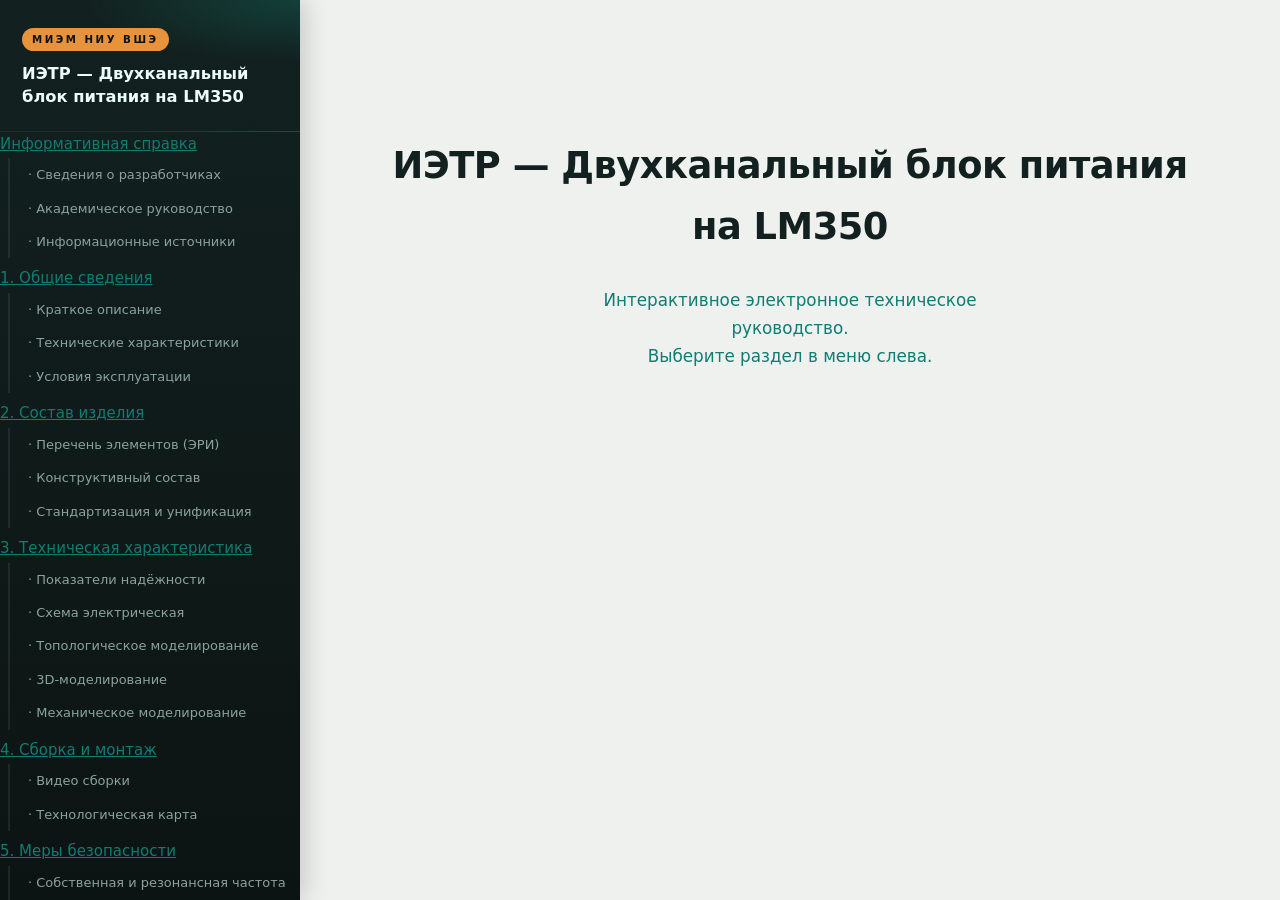
==== index.html @ 0d6fee41 "ИЭТР — Двухканальный блок питания на LM350 Интерактивное электронное техническое руководство (статич" ====
<!DOCTYPE html>
<html lang="ru">
<head>
  <meta charset="UTF-8">
  <meta name="viewport" content="width=device-width, initial-scale=1.0">
  <title>ИЭТР — Двухканальный блок питания на LM350</title>
  <link rel="stylesheet" href="style.css">
</head>
<body>
<div class="container">
  <nav class="sidebar">
    <div class="sidebar-header">
      <div class="logo">МИЭМ НИУ ВШЭ</div>
      <h2><a href="#" onclick="loadPage('pages/0.html')">ИЭТР — Двухканальный блок питания на LM350</a></h2>
    </div>
    <ul>
      <li>
        <a href="#" onclick="loadPage('pages/0.html')">Информативная справка</a>
        <ul class="submenu">
          <li><a href="#" onclick="loadPageAndScroll('pages/0.html','dev_team')">· Сведения о разработчиках</a></li>
          <li><a href="#" onclick="loadPageAndScroll('pages/0.html','academic_guidance')">· Академическое руководство</a></li>
          <li><a href="#" onclick="loadPageAndScroll('pages/0.html','info_sources')">· Информационные источники</a></li>
        </ul>
      </li>
      <li>
        <a href="#" onclick="loadPage('pages/1.html')">1. Общие сведения</a>
        <ul class="submenu">
          <li><a href="#" onclick="loadPageAndScroll('pages/1.html','brief-desc')">· Краткое описание</a></li>
          <li><a href="#" onclick="loadPageAndScroll('pages/1.html','tech-spec')">· Технические характеристики</a></li>
          <li><a href="#" onclick="loadPageAndScroll('pages/1.html','operating-cond')">· Условия эксплуатации</a></li>
        </ul>
      </li>
      <li>
        <a href="#" onclick="loadPage('pages/2.html')">2. Состав изделия</a>
        <ul class="submenu">
          <li><a href="#" onclick="loadPageAndScroll('pages/2.html','elements-list')">· Перечень элементов (ЭРИ)</a></li>
          <li><a href="#" onclick="loadPageAndScroll('pages/2.html','constructive-info')">· Конструктивный состав</a></li>
          <li><a href="#" onclick="loadPageAndScroll('pages/2.html','standardization')">· Стандартизация и унификация</a></li>
        </ul>
      </li>
      <li>
        <a href="#" onclick="loadPage('pages/3.html')">3. Техническая характеристика</a>
        <ul class="submenu">
          <li><a href="#" onclick="loadPageAndScroll('pages/3.html','reliability')">· Показатели надёжности</a></li>
          <li><a href="#" onclick="loadPageAndScroll('pages/3.html','schematic')">· Схема электрическая</a></li>
          <li><a href="#" onclick="loadPageAndScroll('pages/3.html','topology')">· Топологическое моделирование</a></li>
          <li><a href="#" onclick="loadPageAndScroll('pages/3.html','model3d')">· 3D-моделирование</a></li>
          <li><a href="#" onclick="loadPageAndScroll('pages/3.html','mechanical')">· Механическое моделирование</a></li>
        </ul>
      </li>
      <li>
        <a href="#" onclick="loadPage('pages/4.html')">4. Сборка и монтаж</a>
        <ul class="submenu">
          <li><a href="#" onclick="loadPageAndScroll('pages/4.html','assembly-video')">· Видео сборки</a></li>
          <li><a href="#" onclick="loadPageAndScroll('pages/4.html','route-card')">· Технологическая карта</a></li>
        </ul>
      </li>
      <li>
        <a href="#" onclick="loadPage('pages/5.html')">5. Меры безопасности</a>
        <ul class="submenu">
          <li><a href="#" onclick="loadPageAndScroll('pages/5.html','mech-protection')">· Собственная и резонансная частота</a></li>
          <li><a href="#" onclick="loadPageAndScroll('pages/5.html','electrical-safety')">· Электробезопасность</a></li>
          <li><a href="#" onclick="loadPageAndScroll('pages/5.html','ip-protection')">· Степень защиты (IP)</a></li>
          <li><a href="#" onclick="loadPageAndScroll('pages/5.html','other-safety')">· Взрыво-, радиационная безопасность, ЭМС</a></li>
          <li><a href="#" onclick="loadPageAndScroll('pages/5.html','troubles')">· Возможные неисправности</a></li>
        </ul>
      </li>
      <li>
        <a href="#" onclick="loadPage('pages/6.html')">6. Экономический расчёт</a>
        <ul class="submenu">
          <li><a href="#" onclick="loadPageAndScroll('pages/6.html','econ-materials')">· Стоимость элементной базы</a></li>
          <li><a href="#" onclick="loadPageAndScroll('pages/6.html','econ-work')">· Затраты на разработку</a></li>
          <li><a href="#" onclick="loadPageAndScroll('pages/6.html','econ-total')">· Себестоимость</a></li>
        </ul>
      </li>
    </ul>
  </nav>

  <main id="content">
    <div class="welcome">
      <h1>ИЭТР — Двухканальный блок питания на LM350</h1>
      <p>Интерактивное электронное техническое руководство.<br>Выберите раздел в меню слева.</p>
    </div>
  </main>
</div>
<script src="script.js"></script>
</body>
</html>
---- style.css ----
/* ============================================================
   ИЭТР — Двухканальный блок питания на LM350
   Авторская тема: графит + бирюза + янтарь
   ============================================================ */

:root {
  --bg:        #eef1ee;
  --ink:       #1c2522;
  --muted:     #5c6b66;
  --side-1:    #12211f;
  --side-2:    #0c1413;
  --teal:      #18a999;
  --teal-dk:   #0f7d72;
  --amber:     #e8923b;
  --line:      #d8e0dc;
  --card:      #ffffff;
}

* { box-sizing: border-box; margin: 0; padding: 0; }

body {
  font-family: 'Segoe UI', 'Inter', system-ui, Arial, sans-serif;
  background: var(--bg);
  color: var(--ink);
  font-size: 15px;
  line-height: 1.65;
}

.container { display: flex; min-height: 100vh; }

/* ── Sidebar ── */
.sidebar {
  width: 300px;
  min-width: 300px;
  background: linear-gradient(180deg, var(--side-1) 0%, var(--side-2) 100%);
  color: #b9c9c4;
  display: flex;
  flex-direction: column;
  position: sticky;
  top: 0;
  height: 100vh;
  overflow-y: auto;
  scrollbar-width: thin;
  scrollbar-color: var(--teal-dk) transparent;
  box-shadow: 4px 0 24px rgba(0,0,0,0.18);
}
.sidebar::-webkit-scrollbar { width: 6px; }
.sidebar::-webkit-scrollbar-thumb { background: var(--teal-dk); border-radius: 3px; }

.sidebar-header {
  padding: 26px 22px 22px;
  border-bottom: 1px solid rgba(255,255,255,0.06);
  background:
    radial-gradient(120% 80% at 100% 0%, rgba(24,169,153,0.22), transparent 60%);
}
.sidebar-header .logo {
  display: inline-block;
  font-size: 0.64rem;
  text-transform: uppercase;
  letter-spacing: 2.5px;
  color: #0c1413;
  background: var(--amber);
  padding: 3px 10px;
  border-radius: 20px;
  font-weight: 700;
  margin-bottom: 12px;
}
.sidebar-header h2 { font-size: 1.02rem; font-weight: 700; color: #eafdf9; line-height: 1.4; }
.sidebar-header h2 a { color: inherit; text-decoration: none; }

.sidebar nav ul { list-style: none; padding: 10px 0; }
.sidebar nav > ul > li { margin: 2px 12px; }

.sidebar nav > ul > li > a {
  display: block;
  padding: 11px 16px;
  color: #cfe0db;
  text-decoration: none;
  font-size: 0.9rem;
  font-weight: 600;
  border-radius: 10px;
  transition: background .18s, color .18s, transform .18s;
}
.sidebar nav > ul > li > a:hover {
  color: #fff;
  background: rgba(24,169,153,0.18);
  transform: translateX(3px);
}

.submenu { list-style: none; padding: 2px 0 8px 8px; }
.submenu li a {
  display: block;
  padding: 6px 14px 6px 18px;
  color: #8aa39c;
  text-decoration: none;
  font-size: 0.81rem;
  border-left: 2px solid rgba(255,255,255,0.08);
  transition: color .15s, border-color .15s;
}
.submenu li a:hover { color: #5fe3d2; border-left-color: var(--teal); }

/* ── Main content ── */
main { flex: 1; padding: 46px 56px; max-width: 1000px; }

@keyframes fadeUp {
  from { opacity: 0; transform: translateY(14px); }
  to   { opacity: 1; transform: translateY(0); }
}
#content > article, #content > .welcome { animation: fadeUp .4s ease both; }

main h1 {
  font-size: 1.8rem;
  font-weight: 800;
  color: var(--side-1);
  margin-bottom: 26px;
  padding-bottom: 16px;
  position: relative;
  letter-spacing: -0.3px;
}
main h1::after {
  content: '';
  position: absolute;
  left: 0; bottom: 0;
  width: 64px; height: 4px;
  border-radius: 4px;
  background: linear-gradient(90deg, var(--teal), var(--amber));
}

main h2 {
  font-size: 1.18rem;
  font-weight: 700;
  color: var(--teal-dk);
  margin: 36px 0 14px;
  display: flex;
  align-items: center;
  gap: 10px;
}
main h2::before {
  content: '';
  width: 9px; height: 9px;
  border-radius: 50%;
  background: var(--amber);
  box-shadow: 0 0 0 4px rgba(232,146,59,0.18);
  flex: 0 0 auto;
}

main h3 { font-size: 1rem; font-weight: 700; color: #2a4742; margin: 22px 0 10px; }
main p { margin-bottom: 12px; color: #2c3a36; }

/* ── Cards ── */
.card {
  background: var(--card);
  border: 1px solid var(--line);
  border-radius: 14px;
  padding: 20px 24px;
  margin-bottom: 16px;
  box-shadow: 0 6px 20px rgba(18,33,31,0.05);
  transition: box-shadow .2s, transform .2s;
}
.card:hover { box-shadow: 0 10px 28px rgba(18,33,31,0.09); transform: translateY(-2px); }

.card-accent { border-top: 4px solid var(--teal); }

.info-grid {
  display: grid;
  grid-template-columns: repeat(auto-fill, minmax(260px, 1fr));
  gap: 12px;
  margin: 16px 0 26px;
}
.info-row {
  background: var(--card);
  border: 1px solid var(--line);
  border-left: 4px solid var(--teal);
  border-radius: 10px;
  padding: 13px 16px;
  box-shadow: 0 3px 10px rgba(18,33,31,0.04);
  transition: transform .18s, border-color .18s;
}
.info-row:hover { transform: translateY(-2px); border-left-color: var(--amber); }
.info-row b { color: var(--side-1); }

/* ── Tables ── */
.data-table, .spec-table {
  width: 100%;
  border-collapse: separate;
  border-spacing: 0;
  margin: 16px 0 26px;
  background: var(--card);
  border-radius: 14px;
  overflow: hidden;
  box-shadow: 0 6px 20px rgba(18,33,31,0.07);
  border: 1px solid var(--line);
}
.data-table { font-size: 0.85rem; }
.spec-table { font-size: 0.89rem; }

.data-table thead th {
  background: linear-gradient(180deg, var(--teal-dk), #0c6258);
  color: #eafdf9;
  padding: 11px 13px;
  text-align: left;
  font-weight: 600;
  font-size: 0.82rem;
  letter-spacing: 0.3px;
}
.data-table tbody tr:nth-child(even) { background: #f2f7f5; }
.data-table tbody td { padding: 8px 13px; border-bottom: 1px solid #eaf0ed; color: #2c3a36; }
.data-table tbody tr:hover { background: #e3f5f1; }
.data-table .group-header td {
  background: #234642;
  color: #d6efe9;
  font-weight: 700;
  font-size: 0.82rem;
  letter-spacing: 0.4px;
}

.spec-table td { padding: 10px 16px; border-bottom: 1px solid #eaf0ed; }
.spec-table td:first-child { font-weight: 600; color: var(--teal-dk); width: 50%; background: #f2f7f5; }
.spec-table tr:last-child td { border-bottom: none; }

/* ── Images ── */
.img-block { margin: 22px 0; text-align: center; }
.img-block img {
  max-width: 100%;
  border-radius: 12px;
  border: 1px solid var(--line);
  box-shadow: 0 8px 26px rgba(18,33,31,0.14);
  transition: transform .25s;
}
.img-block img:hover { transform: scale(1.012); }
.img-caption { font-size: 0.82rem; color: var(--muted); margin-top: 10px; font-style: italic; }

/* ── Video placeholder ── */
.video-placeholder {
  width: 100%;
  aspect-ratio: 16/9;
  background: linear-gradient(135deg, var(--side-1) 55%, var(--teal-dk));
  border-radius: 14px;
  display: flex;
  flex-direction: column;
  align-items: center;
  justify-content: center;
  color: #b9c9c4;
  border: 2px dashed var(--teal);
  margin: 22px 0;
}
.video-placeholder .play-icon {
  width: 70px; height: 70px;
  border-radius: 50%;
  background: rgba(24,169,153,0.25);
  display: flex; align-items: center; justify-content: center;
  margin-bottom: 14px;
  border: 2px solid var(--teal);
}
.video-placeholder .play-icon::after {
  content: '';
  border-left: 24px solid #5fe3d2;
  border-top: 15px solid transparent;
  border-bottom: 15px solid transparent;
  margin-left: 7px;
}
.video-placeholder p { color: #9bb4ad; font-size: 0.9rem; text-align: center; }

/* ── Route card grid ── */
.route-grid { display: grid; grid-template-columns: 1fr 1fr; gap: 18px; margin: 18px 0; }
.route-grid img { width: 100%; border-radius: 10px; border: 1px solid var(--line); box-shadow: 0 6px 18px rgba(18,33,31,0.1); }

/* ── Highlight / badges ── */
.highlight-box {
  background: linear-gradient(180deg, #e6f7f3, #ddf2ed);
  border: 1px solid #bce5dd;
  border-left: 4px solid var(--teal);
  border-radius: 12px;
  padding: 15px 20px;
  margin: 18px 0;
  color: #14463f;
}
.highlight-box strong { color: var(--side-1); }

.stat-badge {
  display: inline-block;
  background: var(--amber);
  color: #2a1700;
  font-size: 0.78rem;
  font-weight: 700;
  padding: 3px 11px;
  border-radius: 20px;
  margin-left: 8px;
}

/* ── Welcome page ── */
.welcome { text-align: center; padding: 90px 24px; }
.welcome h1 {
  border: none;
  font-size: 2.3rem;
  color: var(--side-1);
  margin-bottom: 14px;
  letter-spacing: -0.5px;
}
.welcome h1::after { display: none; }
.welcome p { color: var(--teal-dk); font-size: 1.05rem; max-width: 460px; margin: 0 auto; }

/* ── Links & lists ── */
a { color: var(--teal-dk); }
a:hover { color: var(--amber); }

ul.styled { padding-left: 22px; margin: 10px 0 16px; }
ul.styled li { margin-bottom: 7px; color: #2c3a36; }
ul.styled li::marker { color: var(--teal); }

/* ── Responsive ── */
@media (max-width: 1100px) {
  .sidebar { width: 260px; min-width: 260px; }
  main { padding: 32px 32px; }
}
@media (max-width: 780px) {
  .container { flex-direction: column; }
  .sidebar { width: 100%; height: auto; position: relative; }
  main { padding: 22px; }
  .route-grid { grid-template-columns: 1fr; }
}
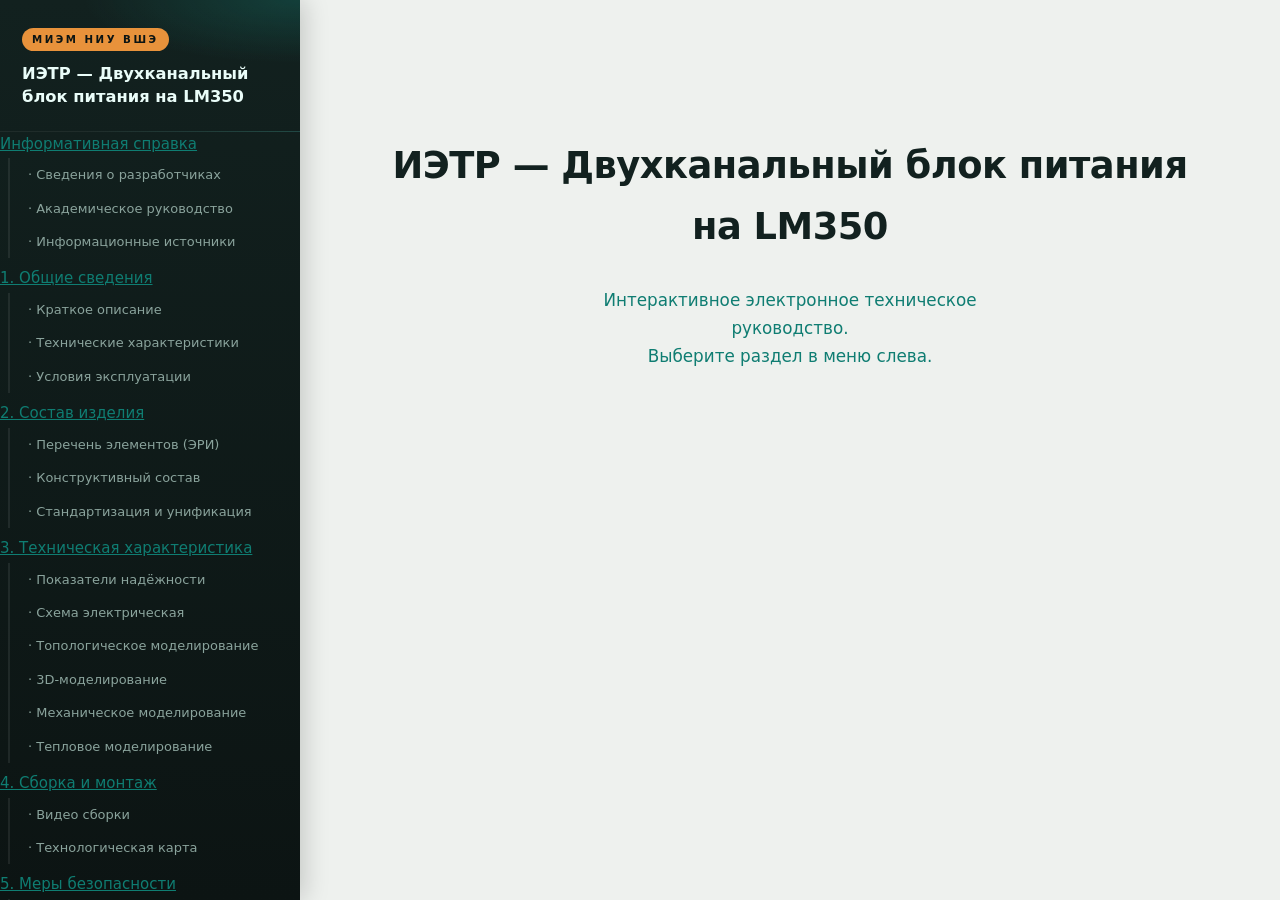
==== commit 3726083a: "Механика: изображения из отчёта SOLIDWORKS + новый раздел тепловое моделирование Co-Authored-By: Cla" ====
--- a/index.html
+++ b/index.html
@@ -46,6 +46,7 @@
           <li><a href="#" onclick="loadPageAndScroll('pages/3.html','topology')">· Топологическое моделирование</a></li>
           <li><a href="#" onclick="loadPageAndScroll('pages/3.html','model3d')">· 3D-моделирование</a></li>
           <li><a href="#" onclick="loadPageAndScroll('pages/3.html','mechanical')">· Механическое моделирование</a></li>
+          <li><a href="#" onclick="loadPageAndScroll('pages/3.html','thermal')">· Тепловое моделирование</a></li>
         </ul>
       </li>
       <li>
